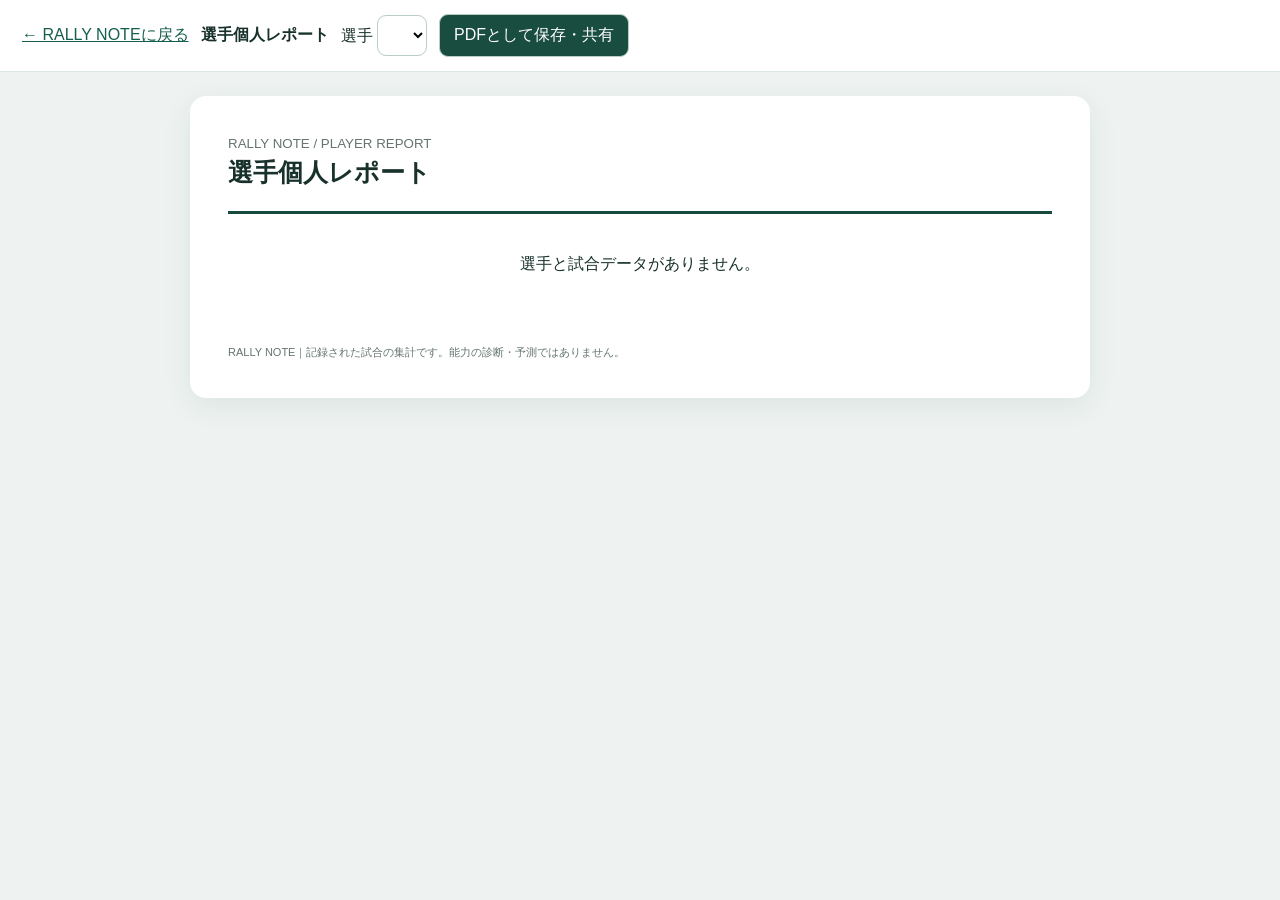
==== report.html @ adcde762 "Add files via upload" ====
<!doctype html><html lang="ja"><head><meta charset="utf-8"><meta name="viewport" content="width=device-width,initial-scale=1"><title>選手レポート | RALLY NOTE</title><style>
:root{font-family:-apple-system,BlinkMacSystemFont,"Noto Sans JP",sans-serif;color:#18312b;background:#eef3f1}*{box-sizing:border-box}body{margin:0}.toolbar{display:flex;align-items:center;gap:12px;flex-wrap:wrap;padding:14px 22px;background:#fff;border-bottom:1px solid #dce6e2}.toolbar a{color:#165e4d}.toolbar select,.toolbar button{padding:10px 14px;border:1px solid #b9cdc4;border-radius:9px;background:white;font:inherit}.toolbar button{background:#184d3f;color:white;cursor:pointer}.report{max-width:900px;margin:24px auto;padding:38px;background:white;box-shadow:0 8px 30px #18312b14;border-radius:16px}header{display:flex;justify-content:space-between;align-items:start;border-bottom:3px solid #174b3d;padding-bottom:18px}h1{font-size:25px;margin:4px 0}h2{font-size:17px;margin:30px 0 12px}.muted,small{color:#64756e}.grid{display:grid;grid-template-columns:repeat(4,minmax(0,1fr));gap:10px}.metric{padding:15px;border:1px solid #dce8e2;border-radius:12px}.metric b{display:block;font-size:25px;margin-top:8px}.two{display:grid;grid-template-columns:1fr 1fr;gap:25px;align-items:center}#radar{width:100%;max-height:340px}.legend{font-size:13px;line-height:1.9}table{width:100%;border-collapse:collapse;font-size:14px}th,td{text-align:left;padding:9px;border-bottom:1px solid #e3ece7}th{background:#f1f6f3}.note{background:#f5f8f6;padding:15px;border-radius:10px;font-size:12px;line-height:1.7}.empty{padding:40px;text-align:center}.foot{margin-top:30px;font-size:11px;color:#64756e}@media(max-width:650px){.report{margin:0;padding:20px;border-radius:0}.grid{grid-template-columns:repeat(2,minmax(0,1fr))}.two{grid-template-columns:1fr}h1{font-size:21px}}@media print{@page{size:A4;margin:12mm}body{background:white}.toolbar{display:none}.report{max-width:none;margin:0;padding:0;box-shadow:none}.metric{break-inside:avoid}h2{break-after:avoid}.two,table{break-inside:avoid}}
</style></head><body><div class="toolbar"><a href="index.html">← RALLY NOTEに戻る</a><strong>選手個人レポート</strong><label>選手 <select id="player"></select></label><button id="print">PDFとして保存・共有</button></div><main class="report"><header><div><small>RALLY NOTE / PLAYER REPORT</small><h1 id="name">選手個人レポート</h1><div class="muted" id="subtitle"></div></div><div class="muted" id="date"></div></header><div id="content"></div><div class="foot">RALLY NOTE｜記録された試合の集計です。能力の診断・予測ではありません。</div></main><script src="report.js"></script></body></html>
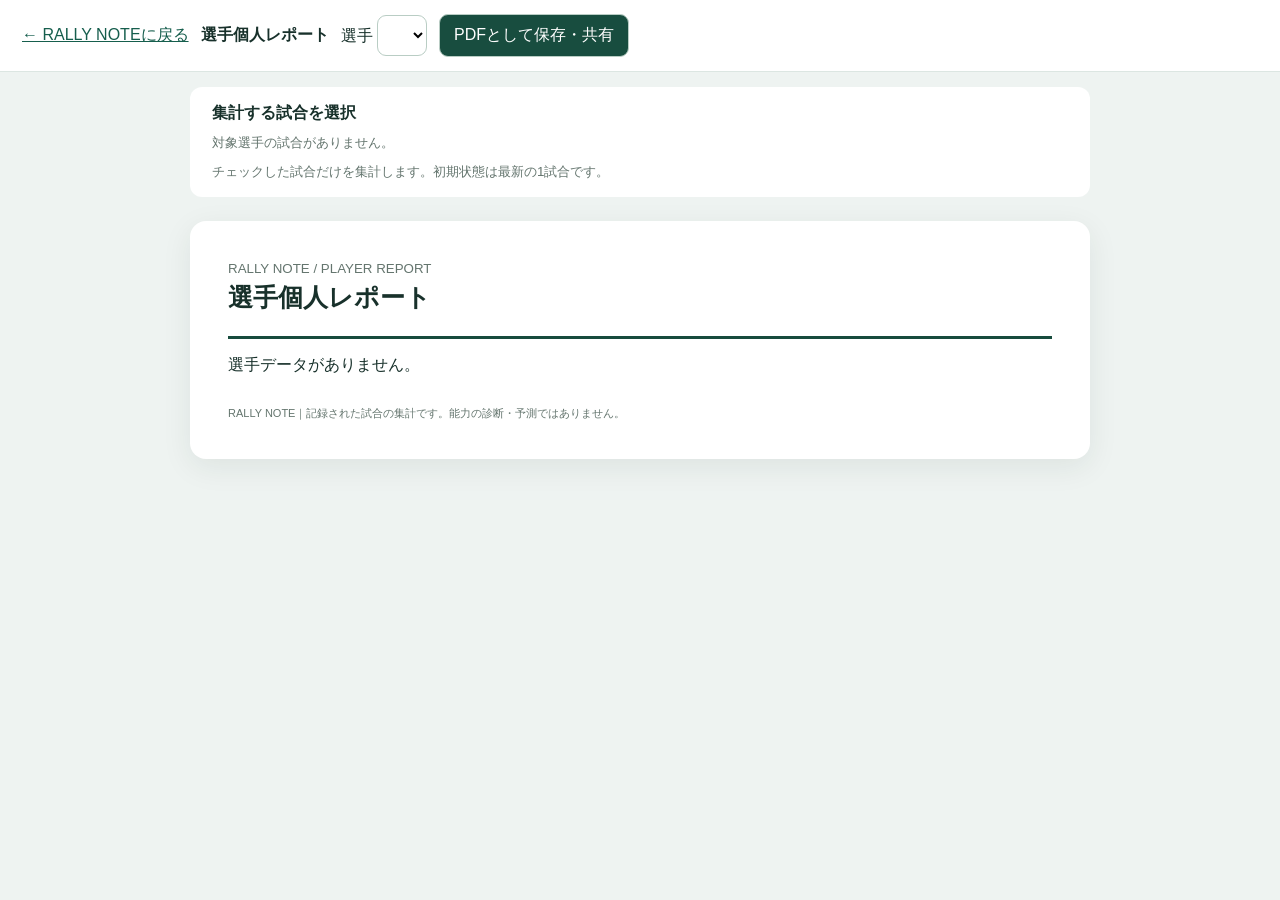
==== commit 8d4e0d08: "Add files via upload" ====
--- a/report.html
+++ b/report.html
@@ -1,3 +1,3 @@
 <!doctype html><html lang="ja"><head><meta charset="utf-8"><meta name="viewport" content="width=device-width,initial-scale=1"><title>選手レポート | RALLY NOTE</title><style>
-:root{font-family:-apple-system,BlinkMacSystemFont,"Noto Sans JP",sans-serif;color:#18312b;background:#eef3f1}*{box-sizing:border-box}body{margin:0}.toolbar{display:flex;align-items:center;gap:12px;flex-wrap:wrap;padding:14px 22px;background:#fff;border-bottom:1px solid #dce6e2}.toolbar a{color:#165e4d}.toolbar select,.toolbar button{padding:10px 14px;border:1px solid #b9cdc4;border-radius:9px;background:white;font:inherit}.toolbar button{background:#184d3f;color:white;cursor:pointer}.report{max-width:900px;margin:24px auto;padding:38px;background:white;box-shadow:0 8px 30px #18312b14;border-radius:16px}header{display:flex;justify-content:space-between;align-items:start;border-bottom:3px solid #174b3d;padding-bottom:18px}h1{font-size:25px;margin:4px 0}h2{font-size:17px;margin:30px 0 12px}.muted,small{color:#64756e}.grid{display:grid;grid-template-columns:repeat(4,minmax(0,1fr));gap:10px}.metric{padding:15px;border:1px solid #dce8e2;border-radius:12px}.metric b{display:block;font-size:25px;margin-top:8px}.two{display:grid;grid-template-columns:1fr 1fr;gap:25px;align-items:center}#radar{width:100%;max-height:340px}.legend{font-size:13px;line-height:1.9}table{width:100%;border-collapse:collapse;font-size:14px}th,td{text-align:left;padding:9px;border-bottom:1px solid #e3ece7}th{background:#f1f6f3}.note{background:#f5f8f6;padding:15px;border-radius:10px;font-size:12px;line-height:1.7}.empty{padding:40px;text-align:center}.foot{margin-top:30px;font-size:11px;color:#64756e}@media(max-width:650px){.report{margin:0;padding:20px;border-radius:0}.grid{grid-template-columns:repeat(2,minmax(0,1fr))}.two{grid-template-columns:1fr}h1{font-size:21px}}@media print{@page{size:A4;margin:12mm}body{background:white}.toolbar{display:none}.report{max-width:none;margin:0;padding:0;box-shadow:none}.metric{break-inside:avoid}h2{break-after:avoid}.two,table{break-inside:avoid}}
-</style></head><body><div class="toolbar"><a href="index.html">← RALLY NOTEに戻る</a><strong>選手個人レポート</strong><label>選手 <select id="player"></select></label><button id="print">PDFとして保存・共有</button></div><main class="report"><header><div><small>RALLY NOTE / PLAYER REPORT</small><h1 id="name">選手個人レポート</h1><div class="muted" id="subtitle"></div></div><div class="muted" id="date"></div></header><div id="content"></div><div class="foot">RALLY NOTE｜記録された試合の集計です。能力の診断・予測ではありません。</div></main><script src="report.js"></script></body></html>+:root{font-family:-apple-system,BlinkMacSystemFont,"Noto Sans JP",sans-serif;color:#18312b;background:#eef3f1}*{box-sizing:border-box}body{margin:0}.toolbar{display:flex;align-items:center;gap:12px;flex-wrap:wrap;padding:14px 22px;background:#fff;border-bottom:1px solid #dce6e2}.toolbar a{color:#165e4d}.toolbar select,.toolbar button{padding:10px 14px;border:1px solid #b9cdc4;border-radius:9px;background:white;font:inherit}.toolbar button{background:#184d3f;color:white;cursor:pointer}.match-filter{max-width:900px;margin:15px auto 0;padding:16px 22px;background:white;border-radius:12px}.match-filter #matchList{display:flex;flex-wrap:wrap;gap:10px;margin:10px 0}.match-filter label{border:1px solid #dce8e2;border-radius:8px;padding:9px;display:flex;align-items:center;gap:7px;font-size:13px}.report{max-width:900px;margin:24px auto;padding:38px;background:white;box-shadow:0 8px 30px #18312b14;border-radius:16px}header{display:flex;justify-content:space-between;align-items:start;border-bottom:3px solid #174b3d;padding-bottom:18px}h1{font-size:25px;margin:4px 0}h2{font-size:17px;margin:30px 0 12px}.muted,small{color:#64756e}.grid{display:grid;grid-template-columns:repeat(4,minmax(0,1fr));gap:10px}.metric{padding:15px;border:1px solid #dce8e2;border-radius:12px}.metric b{display:block;font-size:25px;margin-top:8px}.two{display:grid;grid-template-columns:1fr 1fr;gap:25px;align-items:center}#radar{width:100%;max-height:340px}.legend{font-size:13px;line-height:1.9}table{width:100%;border-collapse:collapse;font-size:14px}th,td{text-align:left;padding:9px;border-bottom:1px solid #e3ece7}th{background:#f1f6f3}.note{background:#f5f8f6;padding:15px;border-radius:10px;font-size:12px;line-height:1.7}.empty{padding:40px;text-align:center}.foot{margin-top:30px;font-size:11px;color:#64756e}@media(max-width:650px){.report{margin:0;padding:20px;border-radius:0}.grid{grid-template-columns:repeat(2,minmax(0,1fr))}.two{grid-template-columns:1fr}h1{font-size:21px}}@media print{@page{size:A4;margin:12mm}body{background:white}.toolbar,.match-filter{display:none}.report{max-width:none;margin:0;padding:0;box-shadow:none}.metric{break-inside:avoid}h2{break-after:avoid}.two,table{break-inside:avoid}}
+</style></head><body><div class="toolbar"><a href="index.html">← RALLY NOTEに戻る</a><strong>選手個人レポート</strong><label>選手 <select id="player"></select></label><button id="print">PDFとして保存・共有</button></div><section class="match-filter"><strong>集計する試合を選択</strong><div id="matchList"></div><small>チェックした試合だけを集計します。初期状態は最新の1試合です。</small></section><main class="report"><header><div><small>RALLY NOTE / PLAYER REPORT</small><h1 id="name">選手個人レポート</h1><div class="muted" id="subtitle"></div></div><div class="muted" id="date"></div></header><div id="content"></div><div class="foot">RALLY NOTE｜記録された試合の集計です。能力の診断・予測ではありません。</div></main><script src="report.js"></script></body></html>
